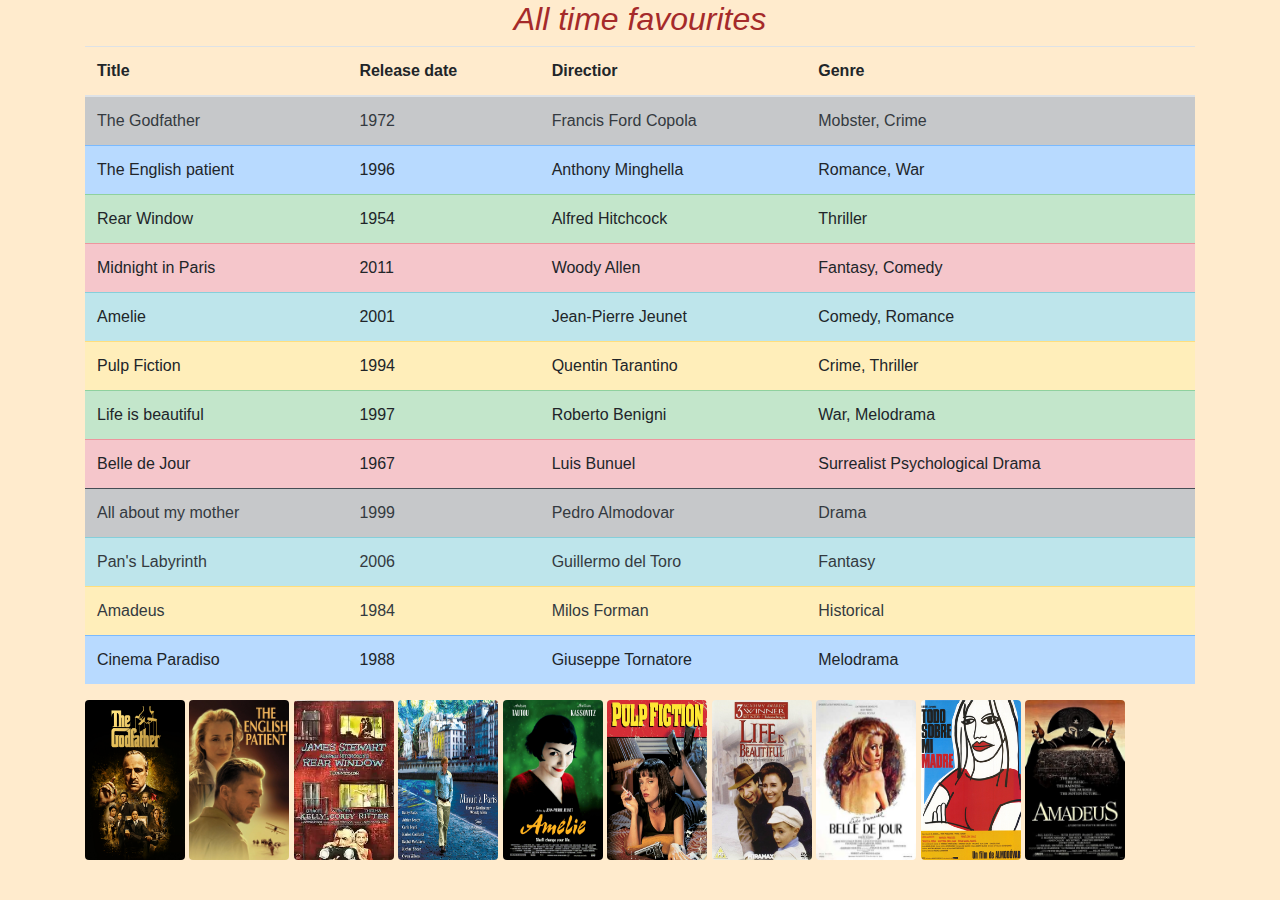
==== wwwroot/movierecommendations.html @ 59f6e006 "dodala" ====
<!DOCTYPE html>
<html lang="en">
  <head>
    <title>Movie recomendations</title>
    <meta charset="utf-8" />
    <meta name="viewport" content="width=device-width, initial-scale=1" />
    <link
      rel="stylesheet"
      href="https://maxcdn.bootstrapcdn.com/bootstrap/4.5.2/css/bootstrap.min.css"
    />
    <script src="https://ajax.googleapis.com/ajax/libs/jquery/3.5.1/jquery.min.js"></script>
    <script src="https://cdnjs.cloudflare.com/ajax/libs/popper.js/1.16.0/umd/popper.min.js"></script>
    <script src="https://maxcdn.bootstrapcdn.com/bootstrap/4.5.2/js/bootstrap.min.js"></script>
  </head>

  <body style="background-color:blanchedalmond">
    <div class="container">
      <h2 style="color:brown; font-family:Arial; font: size 4m;text-align: center;"><i>All time favourites</i></h2>
      <table class="table">
        <thead>
          <tr>
            <th>Title</th>
            <th>Release date</th>
            <th>Directior</th>
            <th>Genre</th>
          </tr>
        </thead>
        <tbody>
          <tr class="table-dark text-dark">
            <td>The Godfather</td>
            <td>1972</td>
            <td>Francis Ford Copola</td>
            <td>Mobster, Crime</td>
          </tr>
          <tr class="table-primary">
            <td>The English patient</td>
            <td>1996</td>
            <td>Anthony Minghella</td>
            <td>Romance, War</td>
          </tr>
          <tr class="table-success">
            <td>Rear Window</td>
            <td>1954</td>
            <td>Alfred Hitchcock</td>
            <td>Thriller</td>
          </tr>
          <tr class="table-danger">
            <td>Midnight in Paris</td>
            <td>2011</td>
            <td>Woody Allen</td>
            <td>Fantasy, Comedy</td>
          </tr>
          <tr class="table-info">
            <td>Amelie</td>
            <td>2001</td>
            <td>Jean-Pierre Jeunet</td>
            <td>Comedy, Romance</td>
          </tr>
          <tr class="table-warning">
            <td>Pulp Fiction</td>
            <td>1994</td>
            <td>Quentin Tarantino</td>
            <td>Crime, Thriller</td>
          </tr>
          <tr class="table-success">
            <td>Life is beautiful</td>
            <td>1997</td>
            <td>Roberto Benigni</td>
            <td>War, Melodrama</td>
          </tr>
          <tr class="table-danger">
            <td>Belle de Jour</td>
            <td>1967</td>
            <td>Luis Bunuel</td>
            <td>Surrealist Psychological Drama</td>
          </tr>
          <tr class="table-dark text-dark">
            <td>All about my mother</td>
            <td>1999</td>
            <td>Pedro Almodovar</td>
            <td>Drama</td>
          </tr>
          <tr class="table-info text-dark">
            <td>Pan's Labyrinth</td>
            <td>2006</td>
            <td>Guillermo del Toro</td>
            <td>Fantasy</td>
          </tr>
          <tr class="table-warning text-dark">
            <td>Amadeus</td>
            <td>1984</td>
            <td>Milos Forman</td>
            <td>Historical</td>
          </tr>
          <tr class="table-primary">
            <td>Cinema Paradiso</td>
            <td>1988</td>
            <td>Giuseppe Tornatore</td>
            <td>Melodrama</td>
          </tr>
        </tbody>
      </table>
      <img src="images/thegodfather.jpg" class="rounded" width="100" height="160" />
      <img src="images/The-English-Patient.jpg" class="rounded" width="100" height="160" />  
      <img src="images/rearwindow.jpg.jpg" class="rounded" width="100" height="160" /> 
      <img src="images/midnight-in-paris.jpg" class="rounded" width="100" height="160" /> 
      <img src="images/amelie.jpg" class="rounded" width="100" height="160" /> 
      <img src="images/pulp.jpg.jpg" class="rounded" width="100" height="160" /> 
      <img src="images/lavittaebella.jpg" class="rounded" width="100" height="160" /> 
      <img src="images/Belle_de_jour.jpg" class="rounded" width="100" height="160" /> 
      <img src="images/All_about_my_mother.jpg" class="rounded" width="100" height="160" /> 
      <img src="images/Amadeus_film.jpg" class="rounded" width="100" height="160" /> 
    </div>
  </body>
</html>
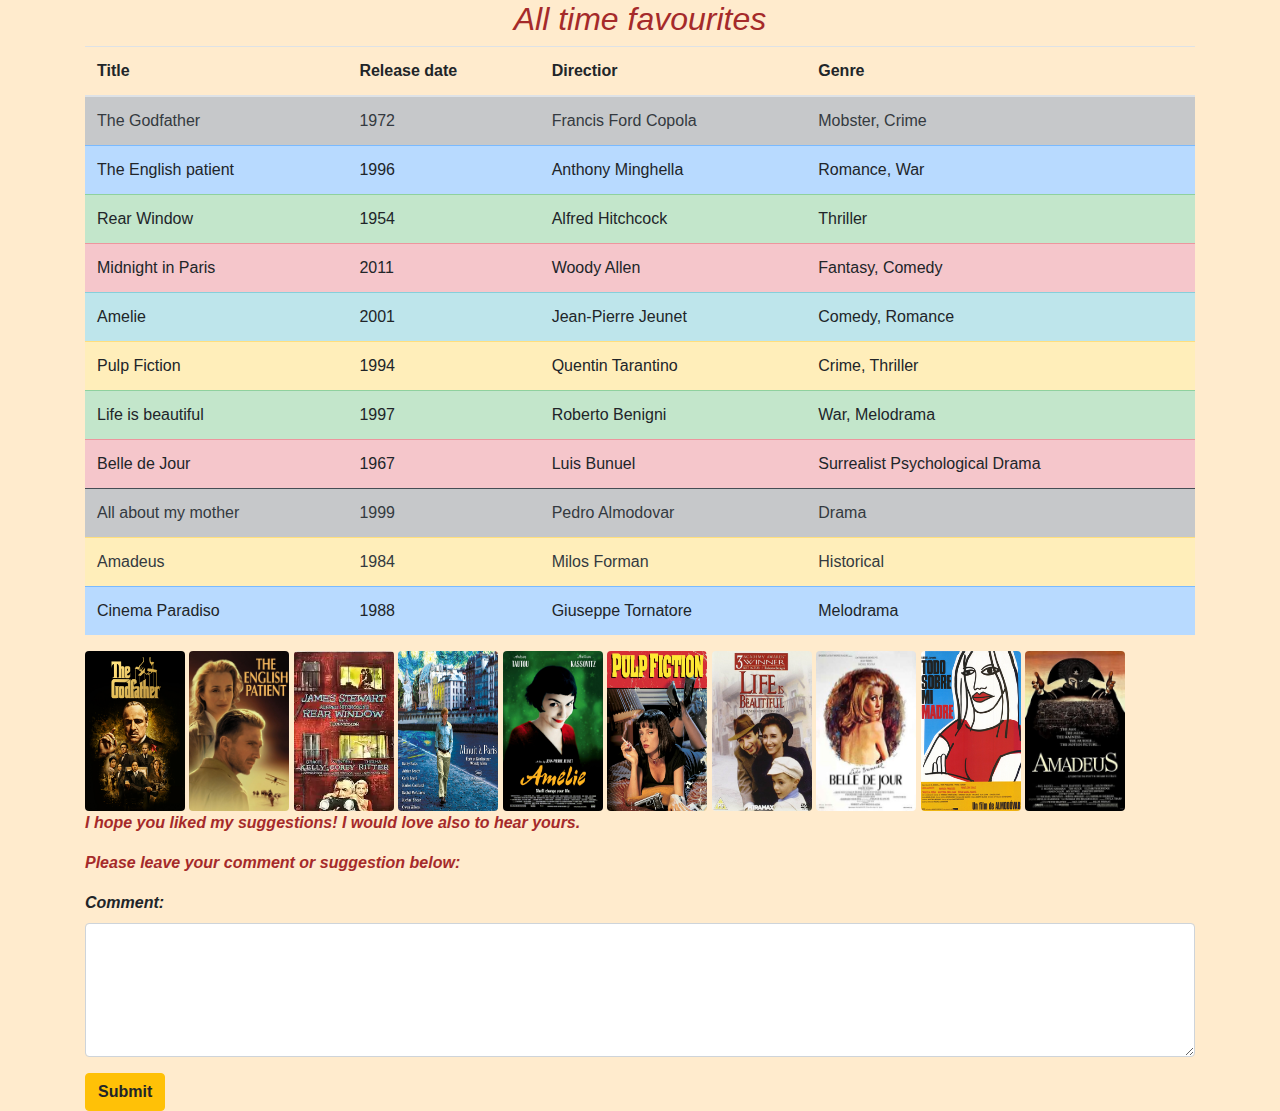
==== commit 73c948bf: "dodato" ====
--- a/wwwroot/movierecommendations.html
+++ b/wwwroot/movierecommendations.html
@@ -80,12 +80,6 @@
             <td>Pedro Almodovar</td>
             <td>Drama</td>
           </tr>
-          <tr class="table-info text-dark">
-            <td>Pan's Labyrinth</td>
-            <td>2006</td>
-            <td>Guillermo del Toro</td>
-            <td>Fantasy</td>
-          </tr>
           <tr class="table-warning text-dark">
             <td>Amadeus</td>
             <td>1984</td>
@@ -111,5 +105,17 @@
       <img src="images/All_about_my_mother.jpg" class="rounded" width="100" height="160" /> 
       <img src="images/Amadeus_film.jpg" class="rounded" width="100" height="160" /> 
     </div>
+    <footer>
+      <div class="container">
+        <p style="color:brown;"><b><em>I hope you liked my suggestions! I would love also to hear yours.</b></em></p>
+        <p style="color:brown;"><b><em>Please leave your comment or suggestion below:</b></em></p>
+        <form action="/action_page.php">
+            <div class="form-group">
+                <label for="comment"><b><em>Comment:</em></b></label>
+                <textarea class="form-control" rows="5" id="comment" name="text"></textarea>
+            </div>
+            <button type="submit" class="btn btn-warning"><b>Submit</b></button>
+        </form>
+    </footer>
   </body>
 </html>
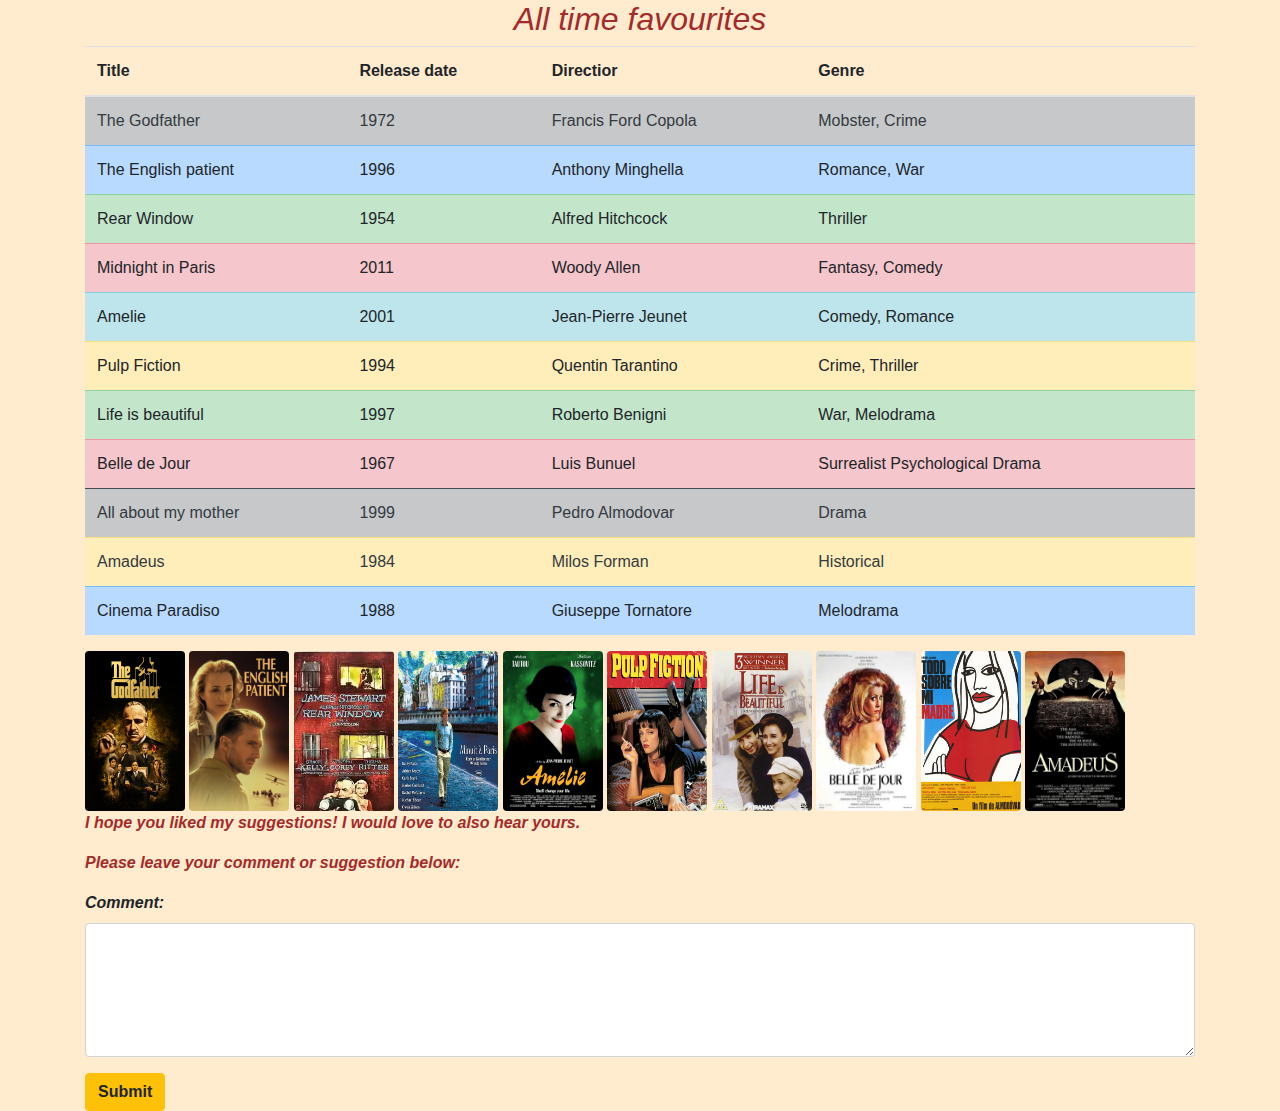
==== commit 177691f8: "opet dodala" ====
--- a/wwwroot/movierecommendations.html
+++ b/wwwroot/movierecommendations.html
@@ -107,7 +107,7 @@
     </div>
     <footer>
       <div class="container">
-        <p style="color:brown;"><b><em>I hope you liked my suggestions! I would love also to hear yours.</b></em></p>
+        <p style="color:brown;"><b><em>I hope you liked my suggestions! I would love to also hear yours.</b></em></p>
         <p style="color:brown;"><b><em>Please leave your comment or suggestion below:</b></em></p>
         <form action="/action_page.php">
             <div class="form-group">
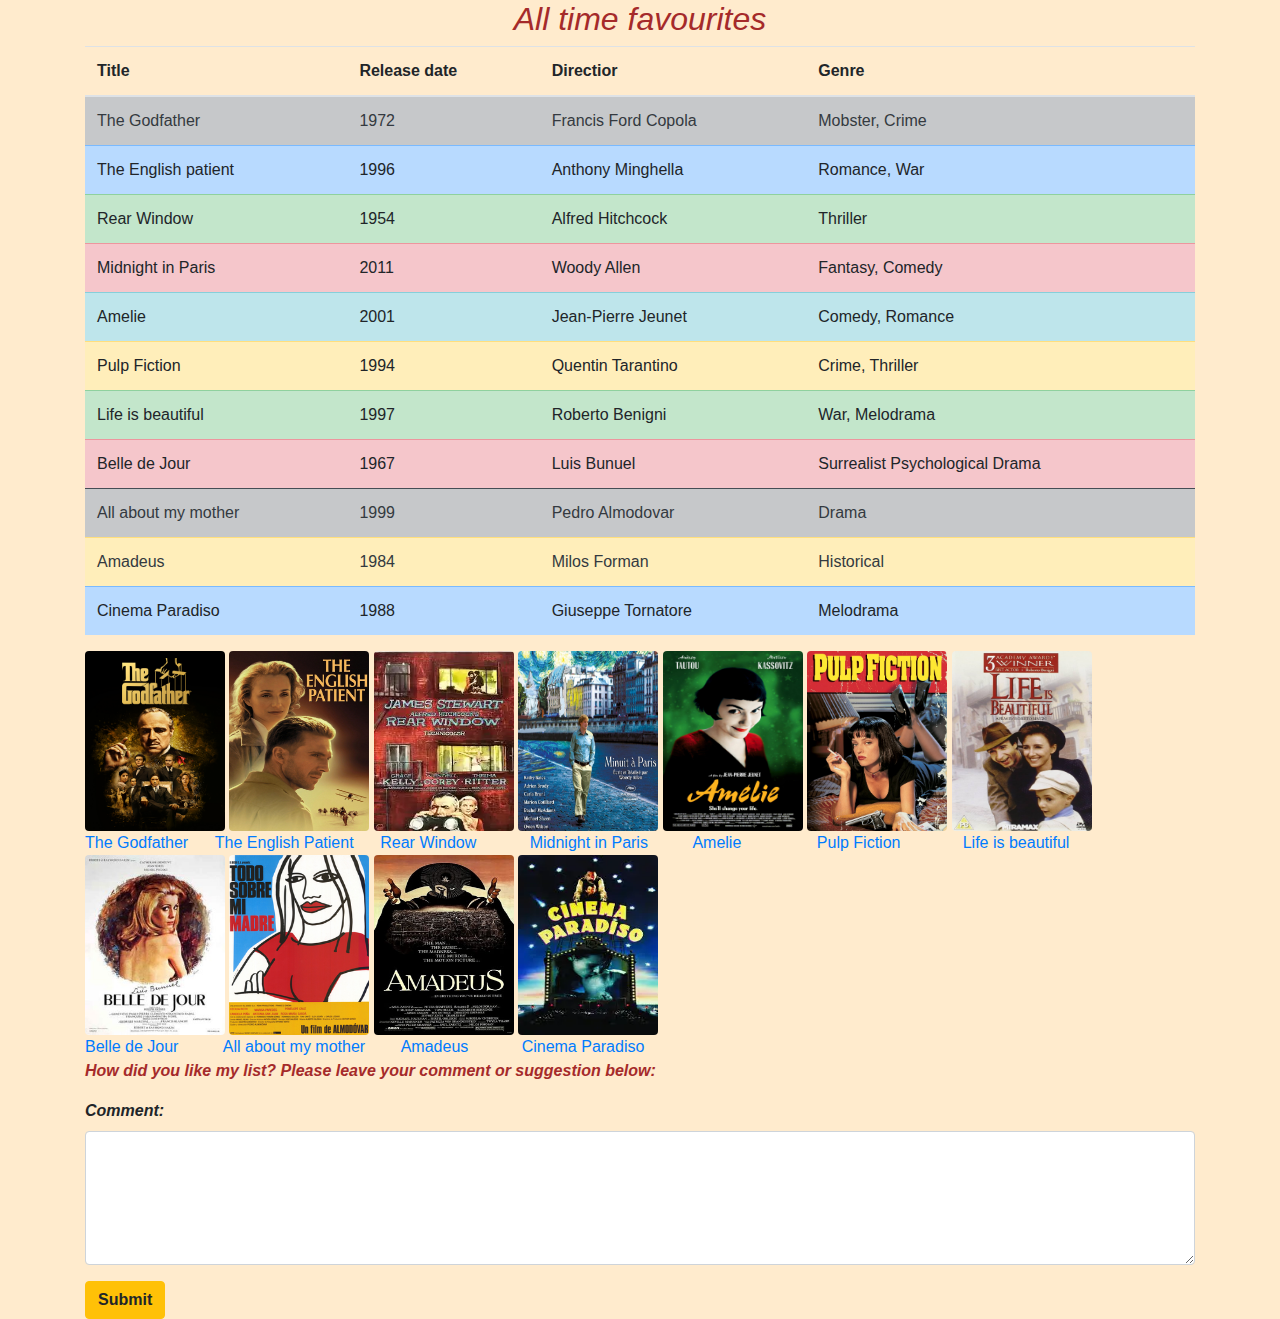
==== commit 3f12ec0d: "linkovi" ====
--- a/wwwroot/movierecommendations.html
+++ b/wwwroot/movierecommendations.html
@@ -94,21 +94,36 @@
           </tr>
         </tbody>
       </table>
-      <img src="images/thegodfather.jpg" class="rounded" width="100" height="160" />
-      <img src="images/The-English-Patient.jpg" class="rounded" width="100" height="160" />  
-      <img src="images/rearwindow.jpg.jpg" class="rounded" width="100" height="160" /> 
-      <img src="images/midnight-in-paris.jpg" class="rounded" width="100" height="160" /> 
-      <img src="images/amelie.jpg" class="rounded" width="100" height="160" /> 
-      <img src="images/pulp.jpg.jpg" class="rounded" width="100" height="160" /> 
-      <img src="images/lavittaebella.jpg" class="rounded" width="100" height="160" /> 
-      <img src="images/Belle_de_jour.jpg" class="rounded" width="100" height="160" /> 
-      <img src="images/All_about_my_mother.jpg" class="rounded" width="100" height="160" /> 
-      <img src="images/Amadeus_film.jpg" class="rounded" width="100" height="160" /> 
+      <img src="images/thegodfather.jpg" class="rounded" width="140" height="180" />
+      <img src="images/The-English-Patient.jpg" class="rounded" width="140" height="180" />  
+      <img src="images/rearwindow.jpg.jpg" class="rounded" width="140" height="180" /> 
+      <img src="images/midnight-in-paris.jpg" class="rounded" width="140" height="180" /> 
+      <img src="images/amelie.jpg" class="rounded" width="140" height="180" /> 
+      <img src="images/pulp.jpg.jpg" class="rounded" width="140" height="180" /> 
+      <img src="images/lavittaebella.jpg" class="rounded" width="140" height="180" /> 
+      <br>
+      <a href="https://www.imdb.com/title/tt0061395/?ref_=nv_sr_srsg_0_tt_4_nm_4_in_0_q_belle%2520d">The Godfather</a>
+      &nbsp;&nbsp;&nbsp;&nbsp;&nbsp;<a href="https://www.imdb.com/title/tt0116209/?ref_=nv_sr_srsg_0_tt_8_nm_0_in_0_q_the%2520eng">The English Patient</a>
+      &nbsp; &nbsp; &nbsp;<a href="https://www.imdb.com/title/tt0047396/?ref_=nv_sr_srsg_0_tt_5_nm_3_in_0_q_rear">Rear Window</a>
+      &nbsp; &nbsp; &nbsp; &nbsp; &nbsp; &nbsp;<a href="https://www.imdb.com/title/tt1605783/?ref_=nv_sr_srsg_3_tt_8_nm_0_in_0_q_midnight">Midnight in Paris</a>
+      &nbsp; &nbsp; &nbsp;&nbsp;&nbsp;&nbsp;&nbsp;<a href="https://www.imdb.com/title/tt0211915/?ref_=fn_all_ttl_1">Amelie</a>
+      &nbsp; &nbsp; &nbsp;&nbsp;&nbsp;&nbsp;&nbsp;&nbsp;&nbsp;&nbsp;&nbsp;&nbsp;&nbsp;&nbsp;<a href="https://www.imdb.com/title/tt0110912/?ref_=nv_sr_srsg_0_tt_5_nm_3_in_0_q_pul">Pulp Fiction</a>
+      &nbsp;&nbsp;&nbsp;&nbsp;&nbsp;&nbsp;&nbsp;&nbsp;&nbsp;&nbsp;&nbsp;&nbsp;&nbsp;<a href="https://www.imdb.com/title/tt0118799/?ref_=nv_sr_srsg_0_tt_8_nm_0_in_0_q_life%2520is">Life is beautiful</a>
+
+      <br>
+      <img src="images/Belle_de_jour.jpg" class="rounded" width="140" height="180" /> 
+      <img src="images/All_about_my_mother.jpg" class="rounded" width="140" height="180" /> 
+      <img src="images/Amadeus_film.jpg" class="rounded" width="140" height="180" />
+      <img src="images/cinemaparadiso.jpg" class="rounded" width="140" height="180" />  
     </div>
     <footer>
       <div class="container">
-        <p style="color:brown;"><b><em>I hope you liked my suggestions! I would love to also hear yours.</b></em></p>
-        <p style="color:brown;"><b><em>Please leave your comment or suggestion below:</b></em></p>
+        <a href="https://www.imdb.com/title/tt0061395/?ref_=nv_sr_srsg_0_tt_4_nm_4_in_0_q_belle%2520d">Belle de Jour</a>
+        &nbsp;&nbsp;&nbsp;&nbsp;&nbsp;&nbsp;&nbsp;&nbsp;&nbsp;<a href="https://www.imdb.com/title/tt0185125/?ref_=nv_sr_srsg_6_tt_8_nm_0_in_0_q_all%2520abo">All about my mother</a>
+        &nbsp;&nbsp;&nbsp;&nbsp;&nbsp;&nbsp;&nbsp;<a href="https://www.imdb.com/title/tt0086879/?ref_=nv_sr_srsg_0_tt_4_nm_4_in_0_q_amad">Amadeus</a>
+        &nbsp;&nbsp;&nbsp;&nbsp;&nbsp;&nbsp;&nbsp;&nbsp;&nbsp;&nbsp;&nbsp;<a href="https://www.imdb.com/title/tt1605783/?ref_=nv_sr_srsg_3_tt_8_nm_0_in_0_q_midni">Cinema Paradiso</a>
+    
+        <p style="color:brown;"><b><em>How did you like my list? Please leave your comment or suggestion below:</b></em></p>
         <form action="/action_page.php">
             <div class="form-group">
                 <label for="comment"><b><em>Comment:</em></b></label>
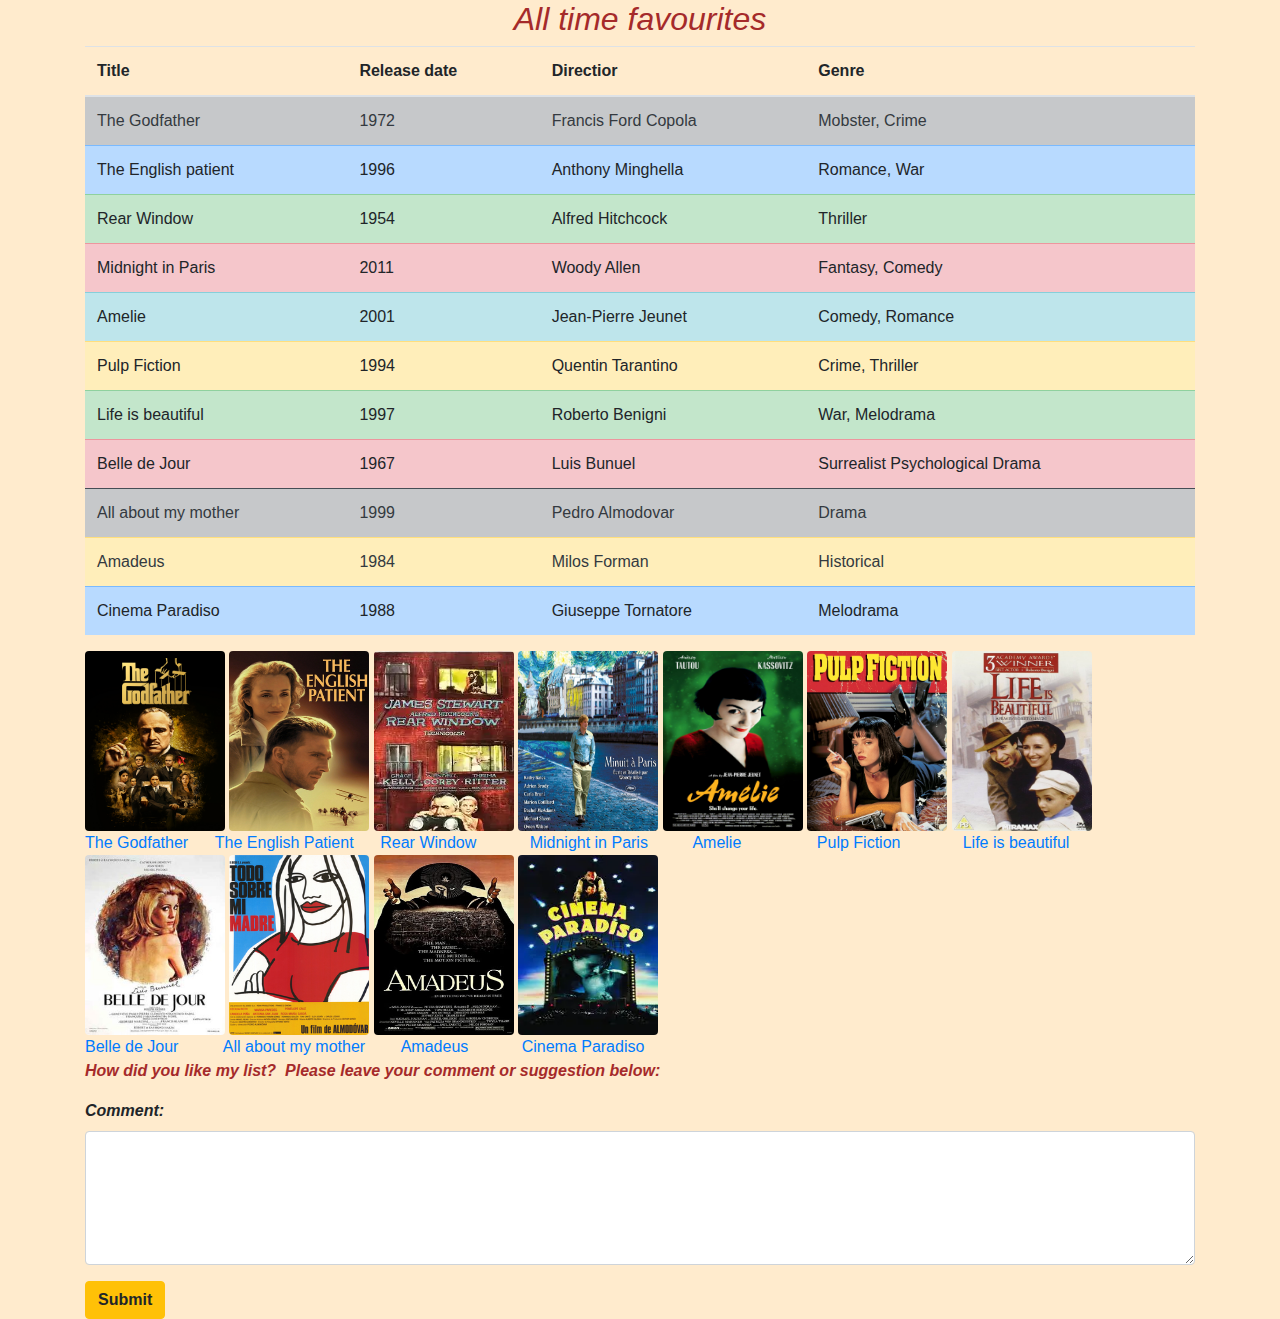
==== commit 45d8efeb: "just now" ====
--- a/wwwroot/movierecommendations.html
+++ b/wwwroot/movierecommendations.html
@@ -122,8 +122,8 @@
         &nbsp;&nbsp;&nbsp;&nbsp;&nbsp;&nbsp;&nbsp;&nbsp;&nbsp;<a href="https://www.imdb.com/title/tt0185125/?ref_=nv_sr_srsg_6_tt_8_nm_0_in_0_q_all%2520abo">All about my mother</a>
         &nbsp;&nbsp;&nbsp;&nbsp;&nbsp;&nbsp;&nbsp;<a href="https://www.imdb.com/title/tt0086879/?ref_=nv_sr_srsg_0_tt_4_nm_4_in_0_q_amad">Amadeus</a>
         &nbsp;&nbsp;&nbsp;&nbsp;&nbsp;&nbsp;&nbsp;&nbsp;&nbsp;&nbsp;&nbsp;<a href="https://www.imdb.com/title/tt1605783/?ref_=nv_sr_srsg_3_tt_8_nm_0_in_0_q_midni">Cinema Paradiso</a>
-    
-        <p style="color:brown;"><b><em>How did you like my list? Please leave your comment or suggestion below:</b></em></p>
+    <br>
+        <p style="color:brown;"><b><em>How did you like my list?&nbsp;&nbsp;Please leave your comment or suggestion below:</b></em></p>
         <form action="/action_page.php">
             <div class="form-group">
                 <label for="comment"><b><em>Comment:</em></b></label>
